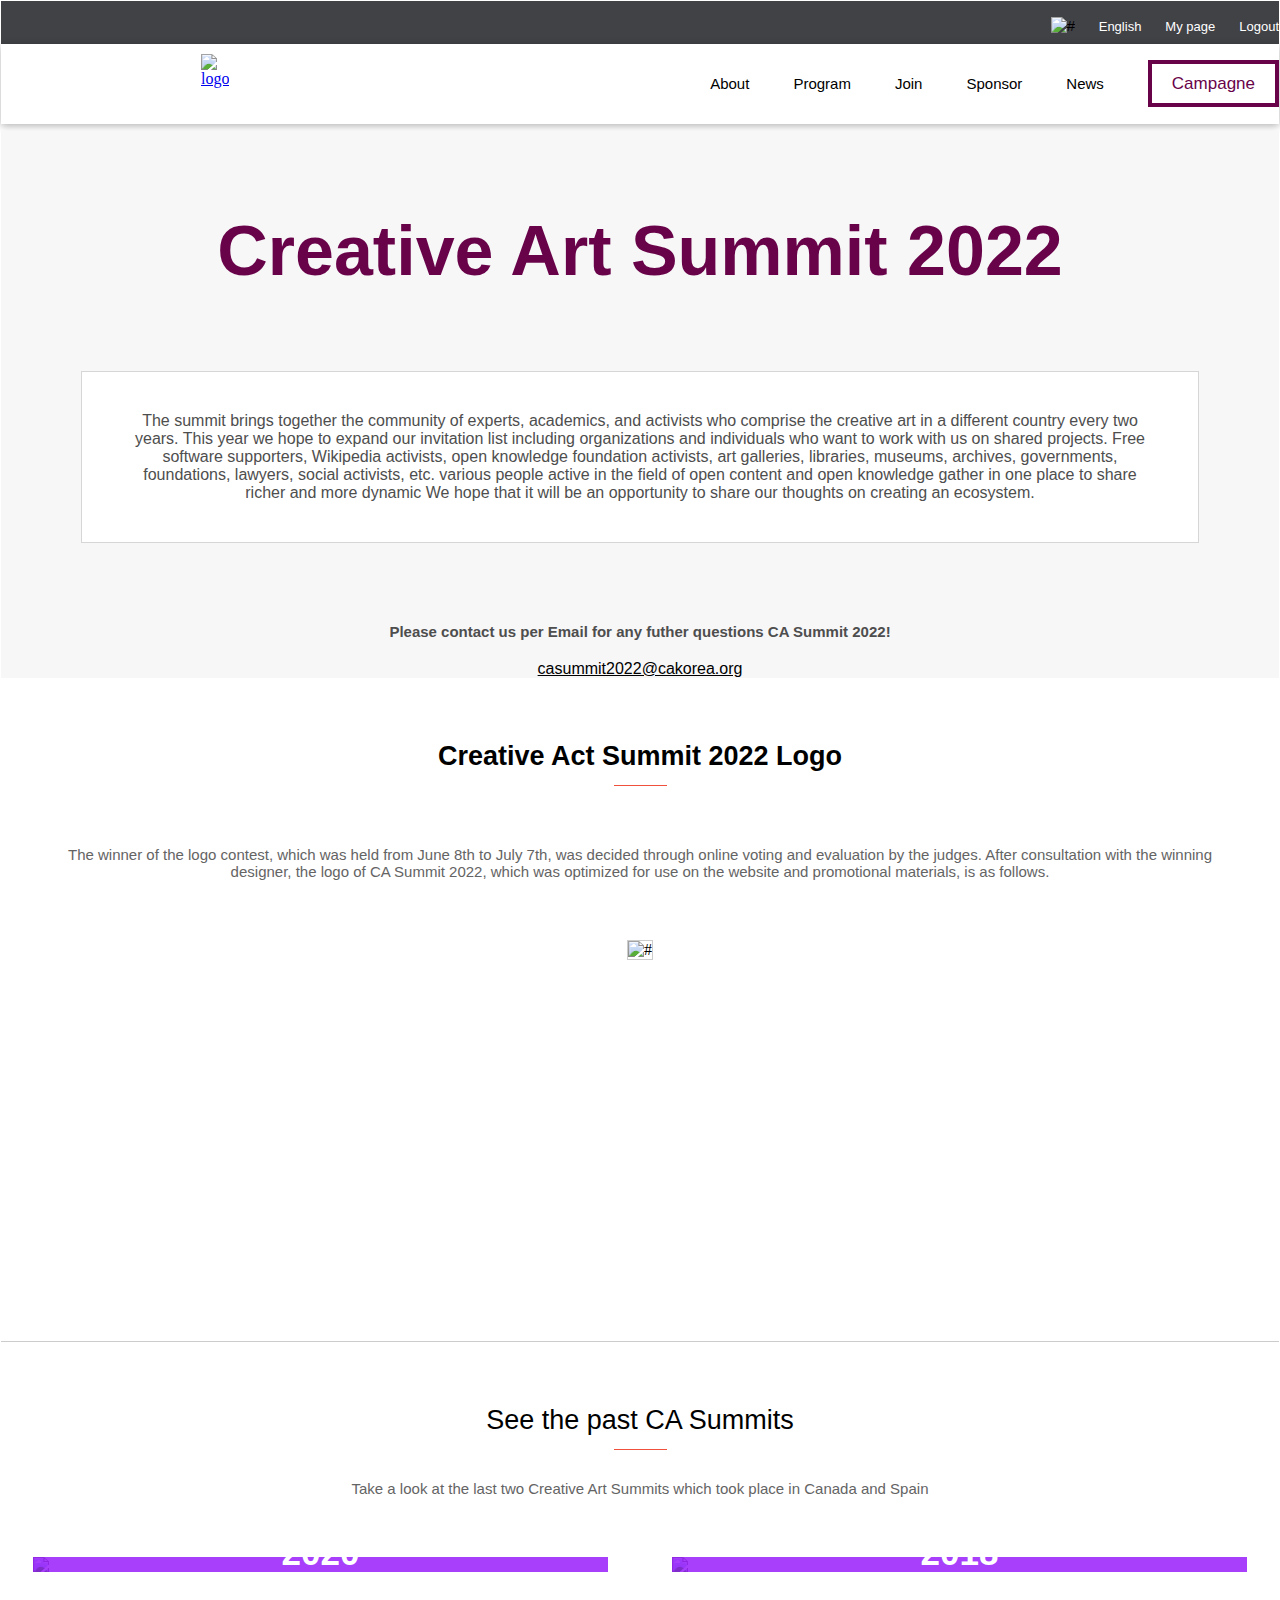
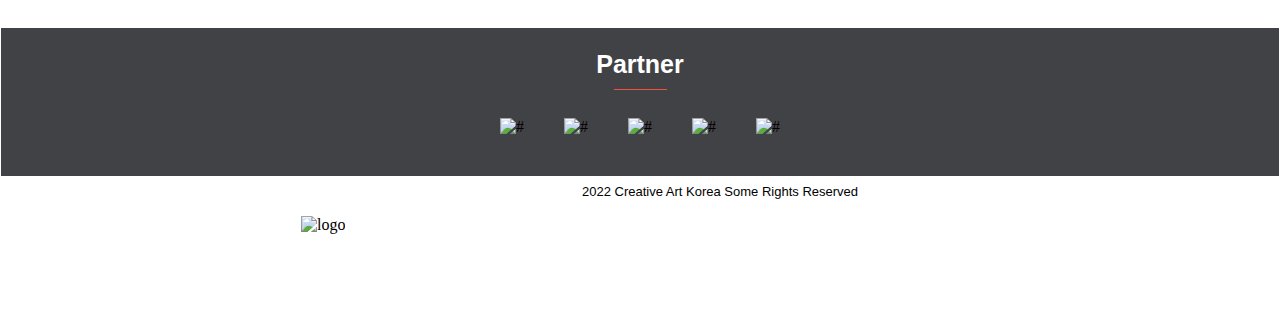
==== about.html @ 0590df91 "Add About page to Capstone project" ====
<!DOCTYPE html>
<html lang="en">
<head>
    <meta charset="UTF-8">
    <meta http-equiv="X-UA-Compatible" content="IE=edge">
    <meta name="viewport" content="width=device-width, initial-scale=1.0">
    <title>About page</title>
    <link rel="stylesheet" href="style.css">
</head>
<body>
    <header>
        <div class="social">
     <ul class="gray">
        <li>
            <a href="#"><img src="Images/2Vector.png" alt="#" class="tweet"></a>
          </li>
         <li>English</li>
         <li>My page</li>
         <li>Logout</li>
     </ul>
        </div>
        <nav class="desktop-menu">
            <a href="index.html"><img src="Images/CreativeArt.png" alt="logo" id="logo1"></a>
            <ul class="dm">
            <li><a href="#">About</a></li>
            <li><a href="#">Program</a></li>
            <li><a href="#">Join</a></li>
            <li><a href="#">Sponsor</a></li>
            <li><a href="#">News</a></li>
           <li><a href="#" class="campagne">Campagne</a></li> 
            </ul>
          
        </nav>
        <div class="about-wrap">
            <nav class="mobile-menu"> 
                <a href="#"><img src="Images/menu.png" alt="mobile-menu"></a>
            </nav>
            <p class="about-hello">"Hello! Sharing world"</p>
            <h1 class="about-title">Creative Art Summit 2022</h1>
           <p id="about-discription">The summit brings together the community of experts, academics, and activists who comprise the creative art in a different country every two years.
            This year we hope to expand our invitation list including organizations and individuals who want to work with us on shared projects.
            Free software supporters, Wikipedia activists, open knowledge foundation activists, art galleries, libraries, museums, archives, governments,
            foundations, lawyers, social activists, etc. various people active in the field of open content and open knowledge gather in one place to
            share richer and more dynamic We hope that it will be an opportunity to share our thoughts on creating an ecosystem.</p>
        <p id="contact">Please contact us per Email for any futher questions CA Summit 2022!</p>
        <p class="email"><a href="#" id="email">casummit2022@cakorea.org</a></p>
        </div>
    </header>
    <section>
        <div id="about-logo">
        <h2 class="logo-head">Creative Act Summit 2022 Logo</h2>
        <hr>
        <p class="logo-text">The winner of the logo contest, which was held from June 8th to July 7th, was decided through online voting and evaluation by the judges.
            After consultation with the winning designer, the logo of CA Summit 2022, which was optimized for use on the website and promotional materials, is as follows.</p>
        <img src="Images/CreativeArt.png" alt="#" class="logo">
        </div>
    </section>
    <section>
        <div id="see-past">
      <h2 class="past">See the past CA Summits</h2>
      <hr>
      <p class="past-discrib">Take a look at the last two Creative Art Summits which took place in Canada and Spain</p>
      <div class="event">
      <div class="event-row">
        <div class="Place">
          <div class="Red"><span class="date1">2020</span><span class="description">Creative Art Summit 2020 in Canada</span></div>
          <img src="Images/pastsummits1.png" class="event_pic" alt="2020Img" />
        </div>
    </div>
    <div class="event-row1">
        <div class="Place">
          <div class="Red"><span class="date1">2018</span><span class="description">Creative Art Summit 2018 in Spain</span></div>
          <img src="Images/pastsummits2.png" class="event_pic" alt="2018Img" />
        </div>
      </div>
    </div>
    </div>
    </section>
    <footer id="partners">
        <h4 class="p-head">Partner</h4>
        <hr>
        <div class="p">
        <div class="p1"><img src="Images/google.png" alt="#"></div>
        <div class="p2"><img src="Images/daum.png" alt="#"></div>
        <div class="p3"><img src="Images/airbnb.png" alt="#"></div>
        <div class="p4"><img src="Images/naver.png" alt="#"></div>
        <div class="p5"><img src="Images/mozilla.png" alt="#"></div>
        </div>
        <div class="copyright">
        <img src="Images/CreativeArt.png" alt="logo" id="logo">
        <p class="right">2022 Creative Art Korea Some Rights Reserved</p>
        </div>
        </footer>
<div class="menu-over" id="menu-over">
    <a href="#" class="closeMenu">
    </a>
    <ul class="mobile-menu1">
        <li><a href="index.html">Homepage</a></li>
        <li><a href="#">About</a></li>
        <li><a href="#">Program</a></li>
        <li><a href="#">Join</a></li>
        <li><a href="#">Sponsor</a></li>
        <li><a href="#">News</a></li>
        <li><a href="#">Campaign</a></li>
    </ul>
    <div class="hr"></div>
    <div class="hr1"></div>
    <div class="hr2"></div>
    <div class="hr3"></div>
    <div class="hr4"></div>
    <div class="hr5"></div>
    <div class="hr6"></div>
</div>
<script src="main.js"></script>
</body>
</html>
---- style.css ----
@media screen and (max-width: 768px) {
  .main-wrap {
    background-image: url(Images/mobile_intro_bg.png);
    height: 600px;
    margin: -7px;
  }

  .mobile-menu {
    margin-left: 65px;
    padding-top: 30px;
  }

  #menu-over {
    background-color: #3c3a39;
    display: none;
    height: 870px;
    width: 100%;
    position: fixed;
    bottom: 57px;
    z-index: 1;
    top: 0;
    left: 0;
    mix-blend-mode: normal;
    box-shadow: 1px 48px 48px rgba(37, 47, 137, 0.08);
    overflow-x: hidden;
    transition: 0.75ms;
  }

  .closeMenu {
    height: 20px;
    width: 20px;
    position: absolute;
    left: 25%;
    right: 25%;
    top: 10px;
    margin-left: 260px;
    background-image: url(Images/CancelButton.png);
  }

  li {
    list-style: none;
  }

  .mobile-menu1 > li a {
    left: 5px;
    right: 5px;
    top: calc(50% - 24px / 2);
    font-family: 'Inter', sans-serif;
    font-style: normal;
    font-weight: bold;
    font-size: 32px;
    line-height: 40px;
    display: flex;
    flex-direction: column;
    color: #fff5e1;
    text-decoration: none;
    margin: 10px;
  }

  .hr {
    width: 290px;
    left: 1px;
    right: 1px;
    border-bottom: 1px solid #6f6c6b;
    margin-left: 40px;
    margin-top: -260px;
    position: absolute;
  }

  .hr1 {
    width: 290px;
    left: 1px;
    right: 1px;
    border-bottom: 1px solid #6f6c6b;
    margin-left: 40px;
    margin-top: -210px;
    position: absolute;
  }

  .hr2 {
    width: 290px;
    left: 1px;
    right: 1px;
    border-bottom: 1px solid #6f6c6b;
    margin-left: 40px;
    margin-top: -160px;
    position: absolute;
  }

  .hr3 {
    width: 290px;
    left: 1px;
    right: 1px;
    border-bottom: 1px solid #6f6c6b;
    margin-left: 40px;
    margin-top: -110px;
    position: absolute;
  }

  .hr4 {
    width: 290px;
    left: 1px;
    right: 1px;
    border-bottom: 1px solid #6f6c6b;
    margin-left: 40px;
    margin-top: -60px;
    position: absolute;
  }

  .hr5 {
    width: 290px;
    left: 1px;
    right: 1px;
    border-bottom: 1px solid #6f6c6b;
    margin-left: 40px;
    margin-top: -5px;
    position: absolute;
  }

  .hr6 {
    width: 290px;
    left: 1px;
    right: 1px;
    border-bottom: 1px solid #6f6c6b;
    margin-left: 40px;
    margin-top: -310px;
    position: absolute;
  }

  .hello {
    color: #99547f;
    font-family: sans-serif;
    font-size: 20px;
    padding-left: 50px;
    padding-top: 55px;
  }

  .title {
    color: #680249;
    font-weight: bold;
    font-family: sans-serif;
    font-size: 50px;
    padding-left: 50px;
    margin-top: -29px;
  }

  #discription {
    background-color: #f5f5f5;
    font: 1em sans-serif;
    font-size: 13px;
    border: 7px solid #fff;
    margin-left: 8px;
    width: 90%;
  }

  .date {
    font-weight: bold;
    text-align: center;
    font-size: 20px;
    font-family: sans-serif;
    color: #646464;
    margin-top: 60px;
  }

  .locate {
    text-align: center;
    margin-top: -4px;
    color: #807e7e;
    font-family: sans-serif;
  }

  #main-program {
    background-color: #272a32;
    height: 937px;
    background-image: url(Images/pattern_bg.png);
    display: flex;
    margin: -7px;
    margin-top: -20px;
    flex-direction: column;
  }

  .main-head {
    color: #fff;
    text-align: center;
    font-family: Verdana, Geneva, Tahoma, sans-serif;
    padding-top: 30px;
  }

  hr {
    width: 53px;
    height: 1px;
    border-bottom: 1px solid #ef513c;
    margin-top: -10px;
    border-top: transparent;
    border-left: transparent;
    border-right: transparent;
  }

  #main-info {
    background-color: #ffffff1a;
    margin-top: 30px;
    height: 100px;
    margin-bottom: 20px;
    width: 90%;
    margin-left: 20px;
  }

  .icon1 {
    padding-left: 10px;
    padding-top: 2px;
  }

  #subtitle {
    color: #ef513c;
    font-size: 20px;
    margin-left: 100px;
    margin-top: -40px;
    font-family: sans-serif;
  }

  .support {
    color: #fff;
    margin-left: 200px;
    margin-top: -50px;
    font-size: 13px;
    font-family: sans-serif;
  }

  #main-info1 {
    background-color: #ffffff1a;
    height: 100px;
    margin-bottom: 20px;
    width: 90%;
    margin-left: 20px;
  }

  .icon2 {
    padding-left: 10px;
    padding-top: 10px;
  }

  #subtitle1 {
    color: #ef513c;
    font-size: 20px;
    margin-left: 100px;
    margin-top: -50px;
    width: 40px;
    font-family: sans-serif;
  }

  .support1 {
    color: #fff;
    margin-left: 210px;
    margin-top: -70px;
    font-size: 13px;
    font-family: sans-serif;
  }

  #main-info2 {
    background-color: #ffffff1a;
    height: 100px;
    margin-bottom: 20px;
    width: 90%;
    margin-left: 20px;
  }

  .icon3 {
    padding-left: 10px;
    padding-top: 2px;
  }

  #subtitle2 {
    color: #ef513c;
    font-size: 20px;
    margin-left: 100px;
    margin-top: -40px;
    font-family: sans-serif;
  }

  .support2 {
    color: #fff;
    margin-left: 200px;
    margin-top: -50px;
    font-size: 13px;
    font-family: sans-serif;
  }

  #main-info3 {
    background-color: #ffffff1a;
    height: 100px;
    margin-bottom: 20px;
    width: 90%;
    margin-left: 20px;
  }

  .icon4 {
    padding-left: 10px;
    padding-top: 2px;
  }

  #subtitle3 {
    color: #ef513c;
    font-size: 20px;
    margin-left: 80px;
    margin-top: -40px;
    font-family: sans-serif;
  }

  .support3 {
    color: #fff;
    margin-left: 220px;
    margin-top: -50px;
    font-size: 13px;
    font-family: sans-serif;
  }

  #main-info4 {
    background-color: #ffffff1a;
    height: 100px;
    margin-bottom: 20px;
    width: 90%;
    margin-left: 20px;
  }

  .icon5 {
    padding-left: 10px;
    padding-top: 4px;
  }

  #subtitle4 {
    color: #ef513c;
    font-size: 20px;
    margin-left: 90px;
    margin-top: -40px;
    font-family: sans-serif;
  }

  .support4 {
    color: #fff;
    margin-left: 210px;
    margin-top: -60px;
    font-size: 13px;
    font-family: sans-serif;
  }

  .button {
    color: #fff;
    background-color: #2d0752;
    margin-top: 50px;
    font-family: sans-serif;
    font-size: 18px;
    border: transparent;
    height: 70px;
    width: 60%;
    margin-left: 80px;
    justify-content: center;
  }

  .speakers-wrap {
    height: 1400px;
    background-color: #fff;
    margin: -7px;
  }

  .speak-head {
    font-family: sans-serif;
    text-align: center;
    padding-top: 30px;
    font-size: 21px;
  }

  .speaker1 {
    margin-top: 50px;
    margin-left: 20px;
    height: 150px;
  }

  #speaker-name {
    margin-top: -150px;
    margin-left: 180px;
    font-size: 20px;
    font-family: sans-serif;
  }

  #pro {
    font-size: 13px;
    color: #02276d;
    font-family: Arial, Helvetica, sans-serif;
    margin-left: 175px;
  }

  #info {
    font-size: 10px;
    margin-left: 175px;
    font-family: sans-serif;
  }

  .speaker2 {
    margin-top: 50px;
    margin-left: 20px;
    height: 150px;
  }

  #speaker-name1 {
    margin-top: -150px;
    margin-left: 180px;
    font-size: 20px;
    font-family: sans-serif;
  }

  #pro1 {
    font-size: 13px;
    color: #02276d;
    font-family: Arial, Helvetica, sans-serif;
    margin-left: 175px;
  }

  #info1 {
    font-size: 10px;
    margin-left: 175px;
    font-family: sans-serif;
  }

  .speaker3 {
    margin-top: 50px;
    margin-left: 20px;
    height: 150px;
  }

  #speaker-name2 {
    margin-top: -150px;
    margin-left: 170px;
    font-size: 20px;
    font-family: sans-serif;
  }

  #pro2 {
    font-size: 13px;
    color: #02276d;
    font-family: Arial, Helvetica, sans-serif;
    margin-left: 175px;
  }

  #info2 {
    font-size: 10px;
    margin-left: 175px;
    font-family: sans-serif;
  }

  .speaker4 {
    margin-top: 50px;
    margin-left: 20px;
    height: 150px;
  }

  #speaker-name3 {
    margin-top: -150px;
    margin-left: 170px;
    font-size: 20px;
    font-family: sans-serif;
  }

  #pro3 {
    font-size: 13px;
    color: #02276d;
    font-family: Arial, Helvetica, sans-serif;
    margin-left: 175px;
  }

  #info3 {
    font-size: 10px;
    margin-left: 175px;
    font-family: sans-serif;
  }

  .speaker5 {
    margin-top: 50px;
    margin-left: 20px;
    height: 150px;
  }

  #speaker-name4 {
    margin-top: -150px;
    margin-left: 180px;
    font-size: 20px;
    font-family: sans-serif;
  }

  #pro4 {
    font-size: 13px;
    color: #02276d;
    font-family: Arial, Helvetica, sans-serif;
    margin-left: 175px;
  }

  #info4 {
    font-size: 10px;
    margin-left: 175px;
    font-family: sans-serif;
  }

  .speaker6 {
    margin-top: 50px;
    margin-left: 20px;
    height: 150px;
  }

  #speaker-name5 {
    margin-top: -150px;
    margin-left: 170px;
    font-size: 20px;
    font-family: sans-serif;
  }

  #pro5 {
    font-size: 13px;
    color: #02276d;
    font-family: Arial, Helvetica, sans-serif;
    margin-left: 175px;
  }

  #info5 {
    font-size: 10px;
    margin-left: 175px;
    font-family: sans-serif;
  }

  #partners {
    height: 260px;
    background-color: #414246;
    margin: -7px;
    display: flex;
    flex-direction: column;
  }

  .p-head {
    color: #fff;
    text-align: center;
    font-family: sans-serif;
    font-size: 25px;
    line-height: 4px;
  }

  .p1 {
    margin-top: 30px;
  }

  .p2 {
    text-align: center;
  }

  .p4 {
    text-align: right;
    margin-top: -140px;
  }

  .p5 {
    text-align: right;
    margin-top: 60px;
  }

  .copyright {
    height: 100%;
    margin-top: 20px;
    background-color: #fff;
  }

  #logo {
    height: 100px;
    margin-top: 40px;
  }

  .right {
    font-family: sans-serif;
    font-size: 13px;
    margin-top: -50px;
    margin-left: 160px;
  }

  .desktop-menu {
    display: none;
  }

  .social {
    display: none;
  }

  .see-program {
    display: none;
  }

  .about-wrap {
    background-image: url(Images/about.png);
    margin: -7px;
    background-repeat: no-repeat;
    background-color: #f7f7f8;
    height: 100%;
  }

  .about-hello {
    color: #99547f;
    font-family: sans-serif;
    font-size: 20px;
    padding-top: 55px;
    text-align: center;
  }

  .about-title {
    color: #680249;
    font-weight: bold;
    font-family: sans-serif;
    font-size: 50px;
    margin-top: -29px;
    text-align: center;
  }

  #about-discription {
    background-color: #fff;
    font: 1em sans-serif;
    font-size: 12px;
    border: 1px solid #33323233;
    text-align: center;
    align-items: center;
    padding: 20px;
    justify-content: center;
    margin: 15px;
    color: #4e4e4e;
  }

  #contact {
    color: #4e4e4e;
    font-family: sans-serif;
    font-size: 13px;
    text-align: center;
    font-weight: bold;
    margin: 20px;
  }

  .email {
    text-align: center;
  }

  #email {
    color: #000;
  }

  #about-logo {
    height: 500px;
    background-color: #fff;
    margin: -7px;
    text-align: center;
    border-bottom: 1px solid #0003;
  }

  .logo-head {
    margin-top: 70px;
    font-family: sans-serif;
    font-size: 23px;
  }

  .logo-text {
    font-family: sans-serif;
    font-size: 15px;
    color: #646464;
    margin: 30px;
  }

  .logo {
    border: 1px solid #0003;
  }

  #see-past {
    background-color: #fff;
    margin: -7px;
    text-align: center;
    height: 100%;
  }

  .past {
    margin-top: 70px;
    font-family: sans-serif;
    font-weight: lighter;
  }

  .past-discrib {
    font-family: sans-serif;
    font-size: 15px;
    color: #646464;
    margin: 30px;
  }

  .event_pic {
    width: 90%;
    max-width: 90%;
    max-height: 90%;
    height: 90%;
  }

  .Red {
    width: 90%;
    height: 100%;
    position: absolute;
    background-color: #8b03fac2;
    max-width: 100%;
    max-height: 100%;
    display: flex;
    justify-content: center;
    align-items: center;
    flex-direction: column;
  }

  .Place {
    height: 90%;
    position: relative;
    display: flex;
    justify-content: center;
    margin: 20px 0 20px 0;
    color: #fff;
  }

  .date1 {
    font-size: 35px;
    font-family: sans-serif;
    font-weight: bold;
  }

  .description {
    font-size: 20px;
    font-weight: bold;
    font-family: sans-serif;
  }
}

@media screen and (min-width: 768px) {
  .main-wrap {
    background-image: url(Images/mobile_intro_bg.png);
    height: 800px;
    margin: -7px;
    margin-top: -34px;
  }

  .social {
    display: grid;
    background-color: #414246;
    margin: -7px;
    color: #fff;
  }

  .desktop-menu {
    background-color: #fff;
    display: flex;
    margin: -7px;
    height: 80px;
    box-shadow: rgb(0 0 0 / 30%) 0 2px 8px 0;
  }

  #logo1 {
    height: 60px;
    margin-left: 200px;
    margin-top: 10px;
  }

  .gray {
    text-align: right;
  }

  li {
    list-style: none;
    display: inline;
    text-align: right;
    margin-left: 20px;
    font-family: sans-serif;
    font-size: 13px;
  }

  .dm {
    text-align: right;
    width: 100%;
    margin-top: 30px;
  }

  li a {
    font-family: sans-serif;
    font-size: 15px;
    color: #000;
    text-decoration: none;
    display: inline;
    margin-left: 20px;
  }

  li a:hover {
    color: #680249;
  }

  .tweet {
    height: 15px;
  }

  .campagne {
    color: #680249;
    border: 4px solid #680249;
    font-size: 17px;
    font-family: sans-serif;
    text-decoration: none;
    text-align: center;
    padding: 10px 20px;
  }

  .mobile-menu {
    display: none;
  }

  .hello {
    color: #99547f;
    font-family: sans-serif;
    font-size: 40px;
    padding-left: 120px;
    padding-top: 125px;
  }

  .title {
    color: #680249;
    font-weight: bold;
    font-family: sans-serif;
    font-size: 80px;
    padding-left: 120px;
    margin-top: -29px;
  }

  #discription {
    background-color: #f5f5f5;
    font: 1em sans-serif;
    font-size: 13px;
    border: 7px solid #fff;
    margin-left: 120px;
    width: 500px;
  }

  .date {
    font-weight: bold;
    font-size: 39px;
    font-family: sans-serif;
    color: #646464;
    margin-top: 60px;
    margin-left: 120px;
  }

  .locate {
    margin-top: -20px;
    color: #807e7e;
    font-family: sans-serif;
    font-size: 20px;
    margin-left: 120px;
  }

  #main-program {
    background-color: #272a32;
    height: 680px;
    background-image: url(Images/pattern_bg.png);
    display: flex;
    margin: -7px;
    margin-top: -20px;
    flex-direction: column;
  }

  .main-head {
    color: #fff;
    text-align: center;
    font-family: Verdana, Geneva, Tahoma, sans-serif;
    padding-top: 30px;
  }

  hr {
    width: 53px;
    height: 1px;
    border-bottom: 1px solid #ef513c;
    margin-top: -10px;
    border-top: transparent;
    border-left: transparent;
    border-right: transparent;
  }

  .program {
    display: flex;
    flex-direction: row;
    justify-content: center;
    width: 100%;
    margin-top: 90px;
  }

  #main-info {
    width: 170px;
    background-color: #ffffff1a;
    height: 250px;
    margin: 5px;
  }

  .icon1 {
    padding-left: 50px;
    padding-top: 2px;
  }

  #subtitle {
    color: #ef513c;
    font-size: 20px;
    font-family: sans-serif;
    text-align: center;
  }

  .support {
    color: #fff;
    font-size: 13px;
    font-family: sans-serif;
    text-align: center;
  }

  #main-info1 {
    background-color: #ffffff1a;
    margin: 5px;
    width: 170px;
    height: 250px;
  }

  .icon2 {
    padding-left: 50px;
    padding-top: 2px;
  }

  #subtitle1 {
    color: #ef513c;
    font-size: 20px;
    font-family: sans-serif;
    text-align: center;
  }

  .support1 {
    color: #fff;
    font-size: 13px;
    font-family: sans-serif;
    text-align: center;
  }

  #main-info2 {
    background-color: #ffffff1a;
    margin: 5px;
    width: 170px;
    height: 250px;
  }

  .icon3 {
    padding-left: 50px;
    padding-top: 2px;
  }

  #subtitle2 {
    color: #ef513c;
    font-size: 20px;
    font-family: sans-serif;
    text-align: center;
  }

  .support2 {
    color: #fff;
    font-size: 13px;
    font-family: sans-serif;
    text-align: center;
  }

  #main-info3 {
    background-color: #ffffff1a;
    margin: 5px;
    width: 170px;
    height: 250px;
  }

  .icon4 {
    padding-left: 50px;
    padding-top: 2px;
  }

  #subtitle3 {
    color: #ef513c;
    font-size: 20px;
    font-family: sans-serif;
    text-align: center;
  }

  .support3 {
    color: #fff;
    font-size: 13px;
    font-family: sans-serif;
    text-align: center;
  }

  #main-info4 {
    background-color: #ffffff1a;
    margin: 5px;
    width: 170px;
    height: 250px;
  }

  .icon5 {
    padding-left: 50px;
    padding-top: 2px;
  }

  #subtitle4 {
    color: #ef513c;
    font-size: 20px;
    font-family: sans-serif;
    text-align: center;
  }

  .support4 {
    color: #fff;
    font-size: 13px;
    font-family: sans-serif;
    text-align: center;
  }

  .button {
    display: none;
  }

  .see-program {
    font-family: sans-serif;
    text-align: center;
    color: #fff;
    margin-top: 90px;
  }

  .speakers-wrap {
    height: 1000px;
    background-color: #fff;
    margin: -7px;
  }

  .speak-head {
    font-family: sans-serif;
    text-align: center;
    padding-top: 30px;
    font-size: 21px;
  }

  .speaker {
    display: flex;
    flex-wrap: wrap;
  }

  #speaker1 {
    width: 50%;
  }

  #speaker2 {
    width: 50%;
  }

  #speaker3 {
    width: 50%;
  }

  #speaker4 {
    width: 50%;
  }

  #speaker5 {
    width: 50%;
  }

  #speaker6 {
    width: 50%;
  }

  .speaker1 {
    margin-top: 50px;
    margin-left: 20px;
    height: 150px;
  }

  #speaker-name {
    margin-top: -150px;
    margin-left: 180px;
    font-size: 20px;
    font-family: sans-serif;
  }

  #pro {
    font-size: 13px;
    color: #02276d;
    font-family: Arial, Helvetica, sans-serif;
    margin-left: 175px;
  }

  #info {
    font-size: 12px;
    margin-left: 175px;
    font-family: sans-serif;
    width: 30%;
  }

  .speaker2 {
    margin-top: 50px;
    margin-left: 20px;
    height: 150px;
  }

  #speaker-name1 {
    margin-top: -150px;
    margin-left: 180px;
    font-size: 20px;
    font-family: sans-serif;
  }

  #pro1 {
    font-size: 13px;
    color: #02276d;
    font-family: Arial, Helvetica, sans-serif;
    margin-left: 175px;
  }

  #info1 {
    font-size: 12px;
    margin-left: 175px;
    font-family: sans-serif;
    width: 30%;
  }

  .speaker3 {
    margin-top: 50px;
    margin-left: 20px;
    height: 150px;
  }

  #speaker-name2 {
    margin-top: -150px;
    margin-left: 170px;
    font-size: 20px;
    font-family: sans-serif;
  }

  #pro2 {
    font-size: 13px;
    color: #02276d;
    font-family: Arial, Helvetica, sans-serif;
    margin-left: 175px;
  }

  #info2 {
    font-size: 12px;
    margin-left: 175px;
    font-family: sans-serif;
    width: 30%;
  }

  .speaker4 {
    margin-top: 50px;
    margin-left: 20px;
    height: 150px;
  }

  #speaker-name3 {
    margin-top: -150px;
    margin-left: 170px;
    font-size: 20px;
    font-family: sans-serif;
  }

  #pro3 {
    font-size: 13px;
    color: #02276d;
    font-family: Arial, Helvetica, sans-serif;
    margin-left: 175px;
  }

  #info3 {
    font-size: 12px;
    margin-left: 175px;
    font-family: sans-serif;
    width: 30%;
  }

  .speaker5 {
    margin-top: 50px;
    margin-left: 20px;
    height: 150px;
  }

  #speaker-name4 {
    margin-top: -150px;
    margin-left: 180px;
    font-size: 20px;
    font-family: sans-serif;
  }

  #pro4 {
    font-size: 13px;
    color: #02276d;
    font-family: Arial, Helvetica, sans-serif;
    margin-left: 175px;
  }

  #info4 {
    font-size: 12px;
    margin-left: 175px;
    font-family: sans-serif;
    width: 30%;
  }

  .speaker6 {
    margin-top: 50px;
    margin-left: 20px;
    height: 150px;
  }

  #speaker-name5 {
    margin-top: -150px;
    margin-left: 170px;
    font-size: 20px;
    font-family: sans-serif;
  }

  #pro5 {
    font-size: 13px;
    color: #02276d;
    font-family: Arial, Helvetica, sans-serif;
    margin-left: 175px;
  }

  #info5 {
    font-size: 12px;
    margin-left: 175px;
    font-family: sans-serif;
    width: 30%;
  }

  #partners {
    height: 290px;
    background-color: #414246;
    margin: -7px;
    display: flex;
    flex-direction: column;
  }

  .p-head {
    color: #fff;
    text-align: center;
    font-family: sans-serif;
    font-size: 25px;
    line-height: 4px;
  }

  .p {
    display: flex;
    flex-direction: row;
    align-items: center;
    justify-content: center;
  }

  .p1 {
    margin: 20px;
  }

  .p2 {
    margin: 20px;
  }

  .p3 {
    margin: 20px;
  }

  .p4 {
    margin: 20px;
  }

  .p5 {
    margin: 20px;
  }

  .copyright {
    height: 100%;
    margin-top: 20px;
    background-color: #fff;
  }

  #logo {
    height: 100px;
    margin-top: 40px;
    margin-left: 300px;
  }

  .right {
    font-family: sans-serif;
    font-size: 13px;
    margin-top: -50px;
    margin-left: 160px;
    text-align: center;
  }

  #menu-over {
    display: none;
  }

  .closeMenu {
    display: none;
  }

  .mobile-menu1 > li a {
    display: none;
  }

  .hr {
    display: none;
  }

  .hr1 {
    display: none;
  }

  .hr2 {
    display: none;
  }

  .hr3 {
    display: none;
  }

  .hr4 {
    display: none;
  }

  .hr5 {
    display: none;
  }

  .hr6 {
    display: none;
  }

  .about-wrap {
    background-image: url(Images/about.png);
    margin: -7px;
    background-repeat: no-repeat;
    background-color: #f7f7f8;
    height: 100%;
    margin-top: -40px;
  }

  .about-hello {
    display: none;
  }

  .about-title {
    color: #680249;
    font-weight: bold;
    font-family: sans-serif;
    font-size: 70px;
    text-align: center;
    padding-top: 80px;
  }

  #about-discription {
    background-color: #fff;
    font: 1em sans-serif;
    font-size: 16px;
    border: 1px solid #33323233;
    text-align: center;
    align-items: center;
    padding: 40px;
    justify-content: center;
    margin: 80px;
    color: #4e4e4e;
  }

  #contact {
    color: #4e4e4e;
    font-family: sans-serif;
    font-size: 15px;
    text-align: center;
    font-weight: bold;
    margin: 20px;
  }

  .email {
    text-align: center;
    font-family: sans-serif;
  }

  #email {
    color: #000;
  }

  #about-logo {
    height: 600px;
    background-color: #fff;
    margin: -7px;
    text-align: center;
    border-bottom: 1px solid #0003;
  }

  .logo-head {
    margin-top: 70px;
    font-family: sans-serif;
    font-size: 27px;
  }

  .logo-text {
    font-family: sans-serif;
    font-size: 15px;
    color: #646464;
    margin: 60px;
  }

  .logo {
    border: 1px solid #0003;
    width: 30%;
  }

  #see-past {
    background-color: #fff;
    margin: -7px;
    text-align: center;
    height: 100%;
  }

  .past {
    margin-top: 70px;
    font-family: sans-serif;
    font-weight: lighter;
    font-size: 27px;
  }

  .past-discrib {
    font-family: sans-serif;
    font-size: 15px;
    color: #646464;
    margin: 30px;
  }

  .event_pic {
    width: 90%;
    max-width: 90%;
    max-height: 90%;
    height: 90%;
  }

  .Red {
    width: 90%;
    height: 90%;
    background-color: #8b03fac2;
    max-width: 100%;
    max-height: 100%;
    display: flex;
    justify-content: center;
    align-items: center;
    flex-direction: column;
    position: absolute;
  }

  .Place {
    height: 90%;
    position: relative;
    display: flex;
    justify-content: center;
    color: #fff;
  }

  .date1 {
    font-size: 35px;
    font-family: sans-serif;
    font-weight: bold;
  }

  .description {
    font-size: 20px;
    font-weight: bold;
    font-family: sans-serif;
  }

  .event-row {
    width: 50%;
    margin-top: 30px;
    margin-bottom: 60px;
  }

  .event-row1 {
    margin-top: 30px;
    margin-bottom: 60px;
    width: 50%;
  }

  .event {
    display: flex;
  }
}
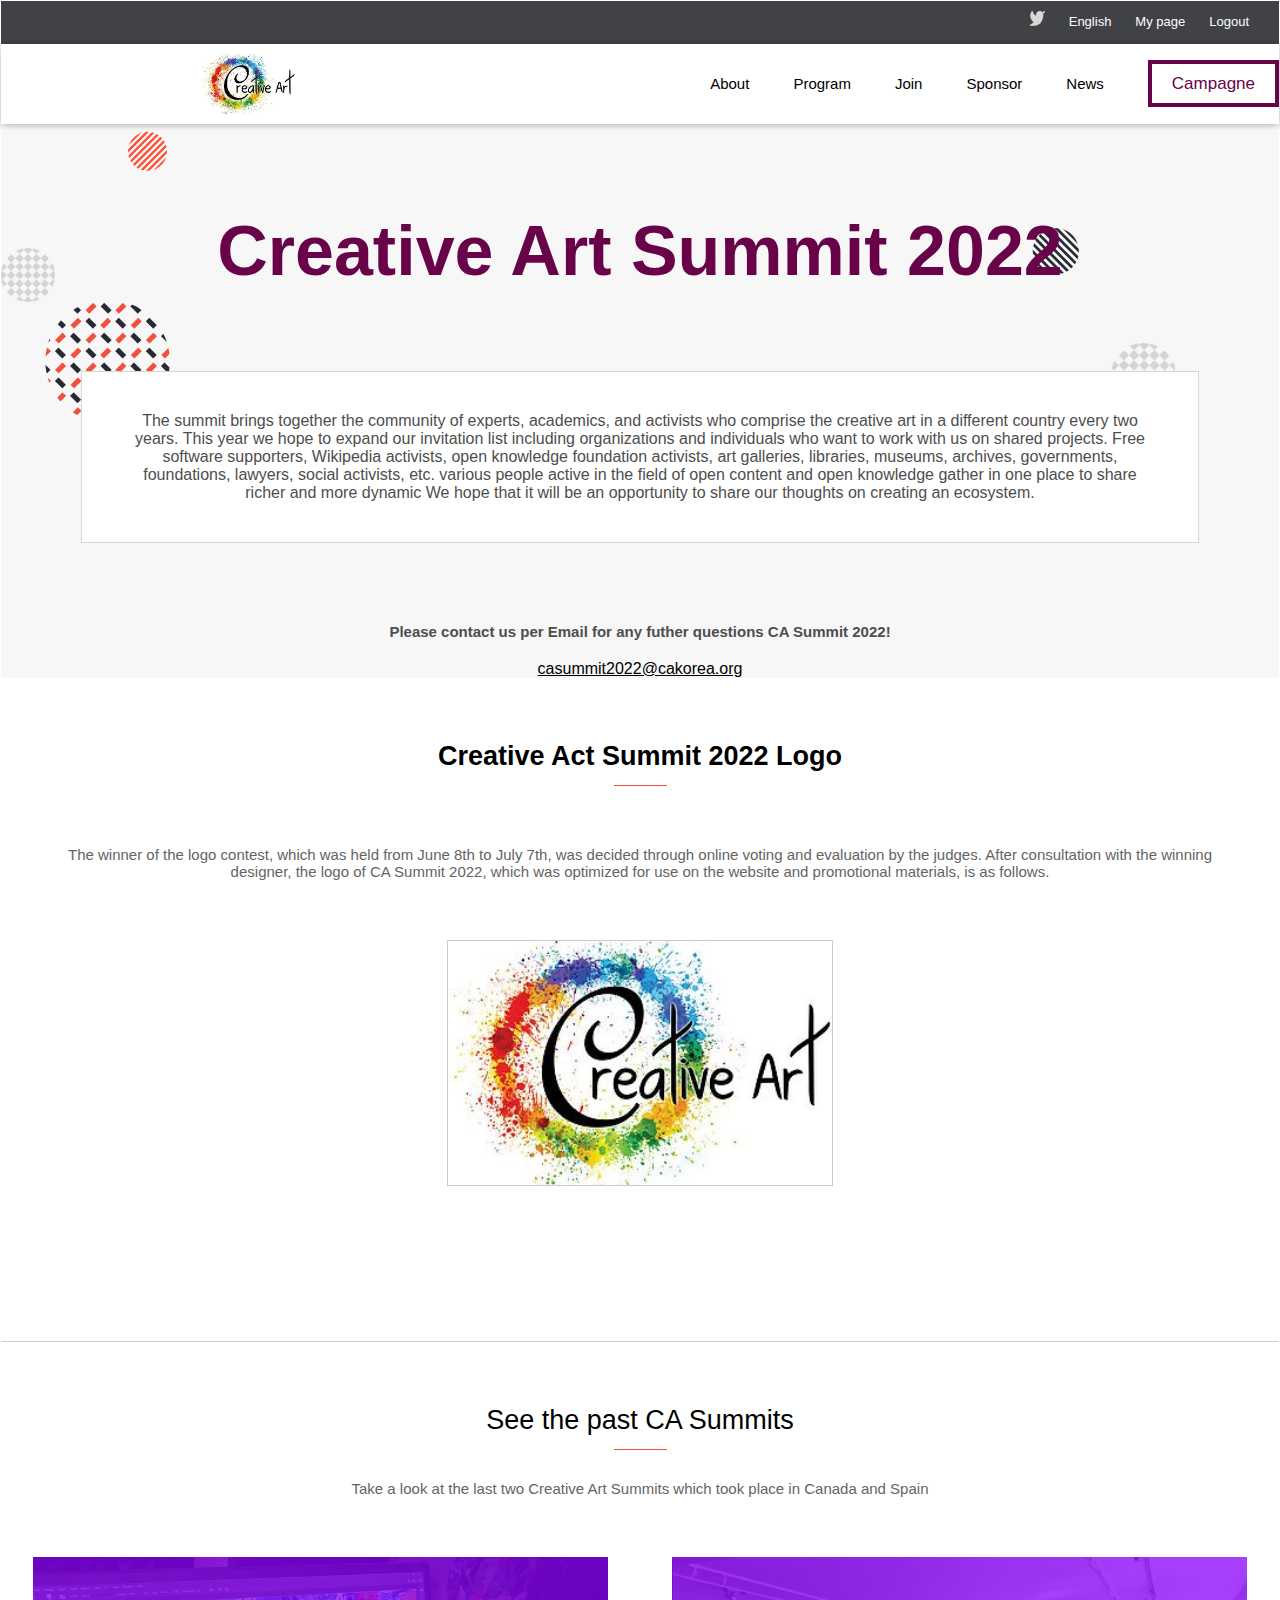
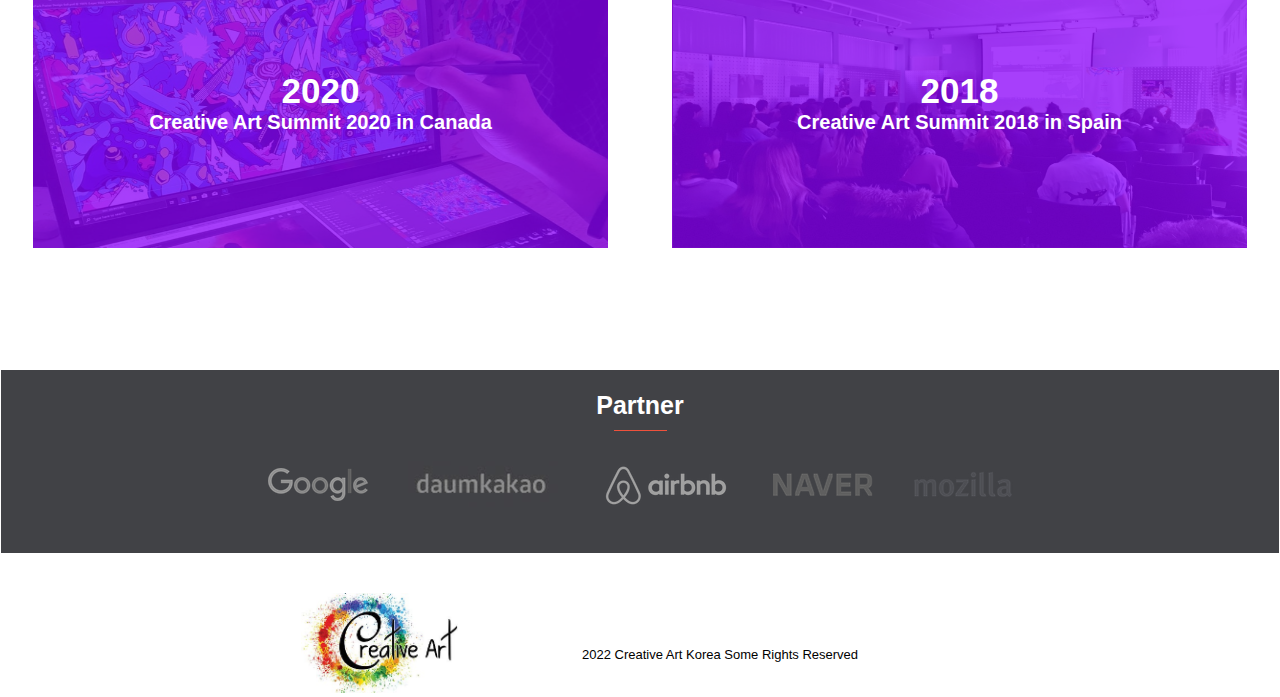
==== commit b61fbbcf: "Add font link to head" ====
--- a/about.html
+++ b/about.html
@@ -6,6 +6,9 @@
     <meta name="viewport" content="width=device-width, initial-scale=1.0">
     <title>About page</title>
     <link rel="stylesheet" href="style.css">
+    <link rel="preconnect" href="https://fonts.googleapis.com">
+    <link rel="preconnect" href="https://fonts.gstatic.com" crossorigin>
+    <link href="https://fonts.googleapis.com/css2?family=Lato&display=swap" rel="stylesheet">
 </head>
 <body>
     <header>
--- a/style.css
+++ b/style.css
@@ -274,7 +274,7 @@
     font-size: 20px;
     margin-left: 100px;
     margin-top: -40px;
-    font-family: sans-serif;
+    font-family: 'Inter', sans-serif;
   }
 
   .support2 {
@@ -282,7 +282,7 @@
     margin-left: 200px;
     margin-top: -50px;
     font-size: 13px;
-    font-family: sans-serif;
+    font-family: 'Inter', sans-serif;
   }
 
   #main-info3 {
@@ -303,7 +303,7 @@
     font-size: 20px;
     margin-left: 80px;
     margin-top: -40px;
-    font-family: sans-serif;
+    font-family: 'Inter', sans-serif;
   }
 
   .support3 {
@@ -311,7 +311,7 @@
     margin-left: 220px;
     margin-top: -50px;
     font-size: 13px;
-    font-family: sans-serif;
+    font-family: 'Inter', sans-serif;
   }
 
   #main-info4 {
@@ -332,7 +332,7 @@
     font-size: 20px;
     margin-left: 90px;
     margin-top: -40px;
-    font-family: sans-serif;
+    font-family: 'Inter', sans-serif;
   }
 
   .support4 {
@@ -340,14 +340,14 @@
     margin-left: 210px;
     margin-top: -60px;
     font-size: 13px;
-    font-family: sans-serif;
+    font-family: 'Inter', sans-serif;
   }
 
   .button {
     color: #fff;
     background-color: #2d0752;
     margin-top: 50px;
-    font-family: sans-serif;
+    font-family: 'Inter', sans-serif;
     font-size: 18px;
     border: transparent;
     height: 70px;
@@ -399,6 +399,7 @@
     margin-top: 50px;
     margin-left: 20px;
     height: 150px;
+    width: 128px;
   }
 
   #speaker-name1 {
@@ -425,6 +426,7 @@
     margin-top: 50px;
     margin-left: 20px;
     height: 150px;
+    width: 128px;
   }
 
   #speaker-name2 {
@@ -451,6 +453,7 @@
     margin-top: 50px;
     margin-left: 20px;
     height: 150px;
+    width: 128px;
   }
 
   #speaker-name3 {
@@ -477,6 +480,7 @@
     margin-top: 50px;
     margin-left: 20px;
     height: 150px;
+    width: 128px;
   }
 
   #speaker-name4 {
@@ -539,6 +543,11 @@
     font-family: sans-serif;
     font-size: 25px;
     line-height: 4px;
+  }
+
+  .p {
+    padding: 30px;
+    margin-top: -40px;
   }
 
   .p1 {
@@ -744,6 +753,7 @@
     background-color: #414246;
     margin: -7px;
     color: #fff;
+    height: 50px;
   }
 
   .desktop-menu {
@@ -762,6 +772,8 @@
 
   .gray {
     text-align: right;
+    margin-top: -20px;
+    padding: 30px;
   }
 
   li {
@@ -1102,6 +1114,7 @@
     margin-top: 50px;
     margin-left: 20px;
     height: 150px;
+    width: 128px;
   }
 
   #speaker-name1 {
@@ -1129,6 +1142,7 @@
     margin-top: 50px;
     margin-left: 20px;
     height: 150px;
+    width: 128px;
   }
 
   #speaker-name2 {
@@ -1156,6 +1170,7 @@
     margin-top: 50px;
     margin-left: 20px;
     height: 150px;
+    width: 128px;
   }
 
   #speaker-name3 {
@@ -1183,6 +1198,7 @@
     margin-top: 50px;
     margin-left: 20px;
     height: 150px;
+    width: 128px;
   }
 
   #speaker-name4 {
